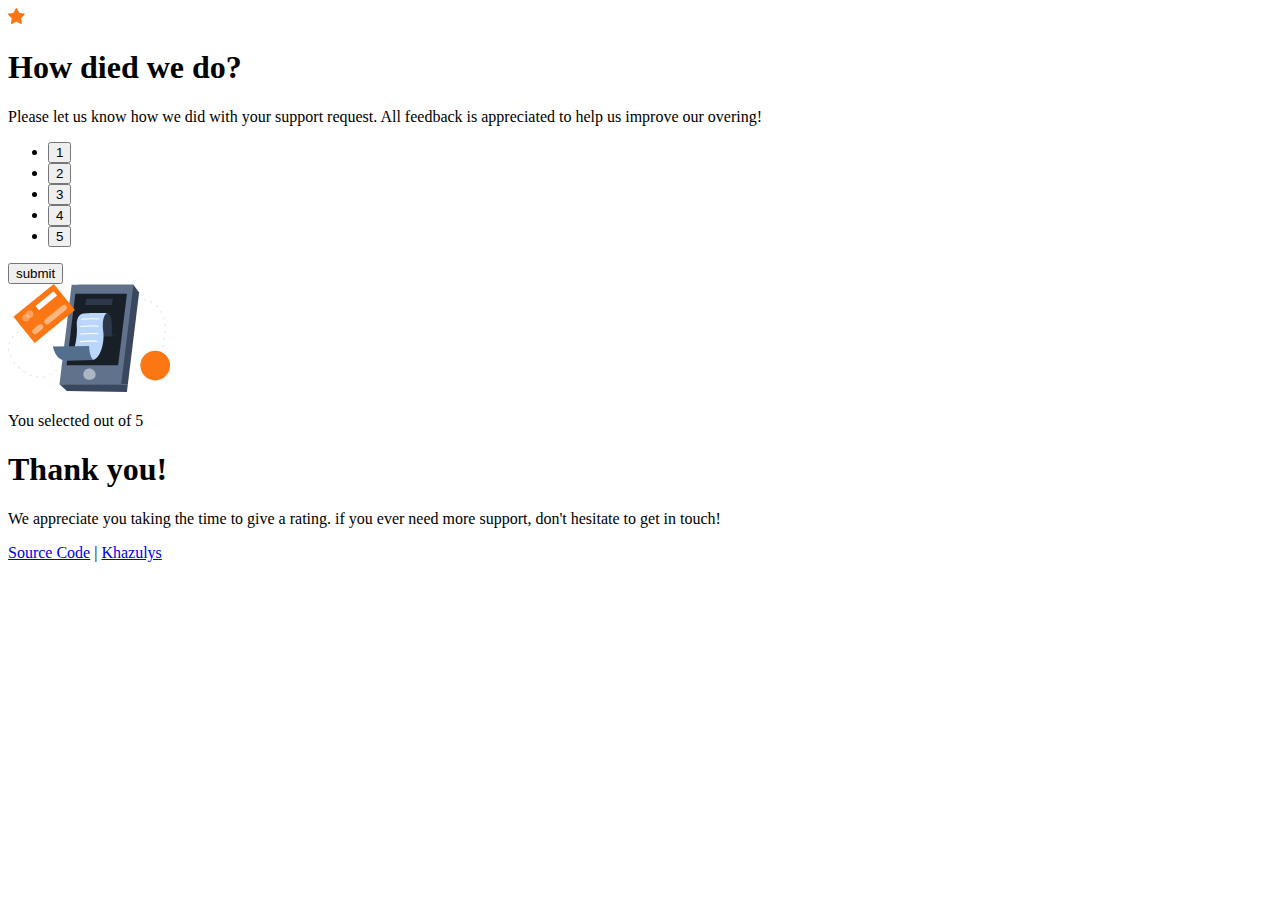
==== interactive-rating-component-main/index.html @ 8812ed2c "interactive rating" ====
<!DOCTYPE html>
<html lang="en">
<head>
  <meta charset="UTF-8">
  <meta name="viewport" content="width=device-width, initial-scale=1.0">
  <meta http-equiv="X-UA-Compatible" content="ie=edge">

  <link rel="stylesheet" href="style.css">
  <title>Interactive Rating</title>
</head>
<body>
  <div class="container">
    <div class="card" id="rating-card">
      <div class="logo">
        <img src="images/icon-star.svg" alt="star">
      </div>
      <h1 class="heading">
        How died we do?
      </h1>
      <p class="sub-heading">
        Please let us know how we did with your support request.
        All feedback is appreciated to help us improve
        our overing!
      </p>
      <div class="rating-buttons">
        <ul>
          <li><button onclick="selectNumber(1)" id="button1">1</button></li>
          <li><button onclick="selectNumber(2)" id="button2">2</button></li>
          <li><button onclick="selectNumber(3)" id="button3">3</button></li>
          <li><button onclick="selectNumber(4)" id="button4">4</button></li>
          <li><button onclick="selectNumber(5)" id="button5">5</button5></li>
        </ul>
      </div>
      <button type="submit" id="btnsubmit" onclick="submitSelection()">submit</button>
    </div>
    <div class="card" id="thanks-card">
      <div class="logo">
        <img src="images/illustration-thank-you.svg" alt="">
      </div>
      <div class="rating-count">
        <p class="count__given">
          You selected <span id="output"></span> out of 5
        </p>
      </div>
      <h1 class="thanks">Thank you!</h1>
      <p class="sub-thanks">
        We appreciate you taking the time to give
        a rating. if you ever need more support,
        don't hesitate to get in touch!
      </p>
    </div>
  </div>

  <footer>
    <p>
      <a href="#">Source Code</a> | <a href="https://khazulys.netlify.app" target="_blank">Khazulys</a>
    </p>
  </footer>
  <script src="script.js"></script>
</body>
</html>
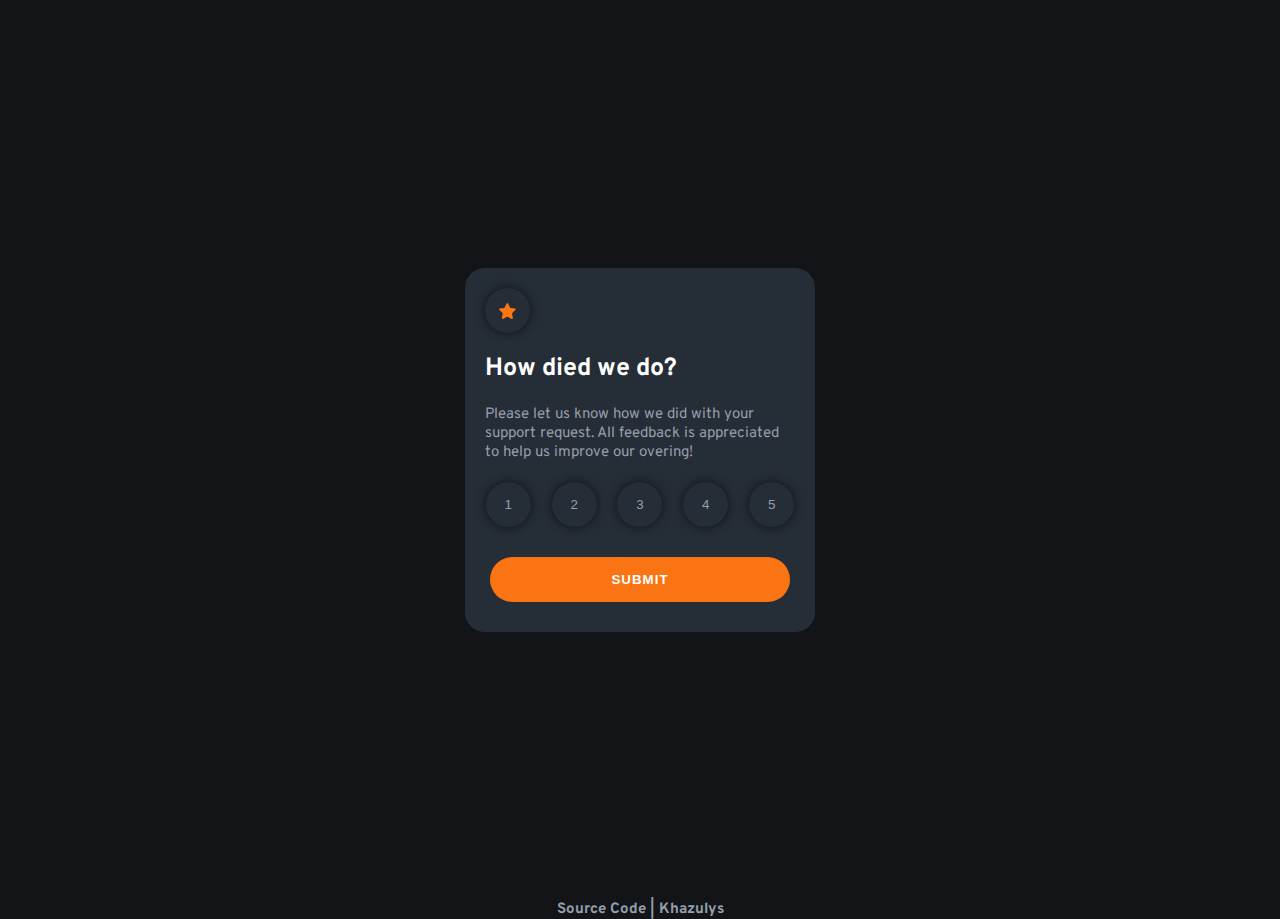
==== commit fbcf37f2: "Update index.html" ====
--- a/interactive-rating-component-main/index.html
+++ b/interactive-rating-component-main/index.html
@@ -5,7 +5,7 @@
   <meta name="viewport" content="width=device-width, initial-scale=1.0">
   <meta http-equiv="X-UA-Compatible" content="ie=edge">
 
-  <link rel="stylesheet" href="style.css">
+  <link rel="stylesheet" href="css/style.css">
   <title>Interactive Rating</title>
 </head>
 <body>
@@ -53,9 +53,9 @@
 
   <footer>
     <p>
-      <a href="#">Source Code</a> | <a href="https://khazulys.netlify.app" target="_blank">Khazulys</a>
+      <a href="https://github.com/khazulys/frontEndmentorChallenges/tree/master/interactive-rating-component-main" target="__blank">Source Code</a> | <a href="https://khazulys.netlify.app" target="__blank">Khazulys</a>
     </p>
   </footer>
-  <script src="script.js"></script>
+  <script src="js/script.js"></script>
 </body>
-</html>+</html>
--- a/interactive-rating-component-main/css/style.css
+++ b/interactive-rating-component-main/css/style.css
@@ -0,0 +1,150 @@
+@import url('https://fonts.googleapis.com/css2?family=Overpass:wght@400;700&display=swap');
+* {
+  margin: 0; /*Set the margin to 0 on each HTML element*/
+  padding: 0; /*Set the padding to 0 on each HTML element*/
+  box-sizing: border-box;
+}
+
+body {
+  background-color: hsl(216, 12%, 8%);
+  font-family: 'Overpass', sans-serif;
+  font-size: 15px;
+}
+
+.container {
+  width: 100%;
+  height: 100vh;
+  display: flex;
+  justify-content: center;
+  align-items: center;
+  flex-direction: column;
+  flex-direction: column;
+}
+
+.card {
+  width: 350px;
+  border-radius: 20px;
+  background-color: hsl(213, 19%, 18%);
+}
+
+.active {
+  background-color: hsl(217, 12%, 63%);
+  color: #fffffe;
+}
+
+#thanks-card {
+  display: none;
+  justify-content: center;
+  flex-direction: column;
+  align-items: center;
+}
+
+#rating-card > .logo {
+  width: 45px;
+  height: 45px;
+  margin: 20px 0 0 20px;
+  border-radius: 50px;
+  background-color: hsl(213, 19%, 18%);
+  display: flex;
+  justify-content: center;
+  align-items: center;
+  box-shadow: 0 0 10px 0 hsl(216, 12%, 8%);
+}
+
+#thanks-card > .logo {
+  margin-top: 30px;
+}
+
+.rating-count {
+  width: 200px;
+  margin-top: 30px;
+  background-color: hsl(213, 19%, 18%);
+  box-shadow: 0 0 20px -3px hsl(216, 12%, 8%);
+  border-radius: 50px;
+}
+
+.star-logo img {
+  display: block;
+  margin: auto;
+}
+
+.card h1 {
+  font-size: 25px;
+  margin: 20px 0 0 20px;
+  color: hsl(0, 0%, 100%);
+  font-weight: 700;
+}
+
+h1.thanks {
+  margin-top: 30px;
+}
+
+.card p.sub-heading {
+  width: 85%;
+  margin: 20px;
+  color: hsl(217, 12%, 63%);
+}
+
+.rating-count p.count__given {
+  padding: 5px;
+  color: hsl(25, 97%, 53%);
+  text-align: center;
+}
+p.sub-thanks {
+  width: 80%;
+  margin: 20px 0 30px 0;
+  color: hsl(217, 12%, 63%);
+  text-align: center;
+}
+
+ul {
+  list-style-type: none;
+  display: flex;
+  justify-content: space-evenly;
+}
+/*li {
+  padding: 0 0 0 30px;
+}*/
+li button {
+  width: 45px;
+  height: 45px;
+  border-radius: 50px;
+  border: none;
+  cursor: pointer;
+  background-color: hsl(213, 19%, 18%);
+  box-shadow: 0 0 10px 0 hsl(216, 12%, 8%);
+  color: hsl(217, 12%, 63%);
+  cursor: pointer;
+}
+
+li button:hover {
+  background-color: hsl(25, 97%, 53%);
+  color: #fffffe;
+}
+
+#btnsubmit {
+  width: 300px;
+  margin: 30px 20px 30px 25px;
+  padding: 15px;
+  border-radius: 80px;
+  border: none;
+  cursor: pointer;
+  font-weight: 700;
+  letter-spacing: 1px;
+  text-transform: uppercase;
+  color: hsl(0, 0%, 100%);
+  background-color: hsl(25, 97%, 53%);
+}
+
+#btnsubmit:hover {
+  background-color: #fffffe;
+  color: hsl(25, 97%, 53%);
+}
+
+footer p, footer a {
+  text-align: center;
+  font-weight: 700;
+  color: hsl(217, 12%, 63%);
+  text-decoration: none;
+}
+
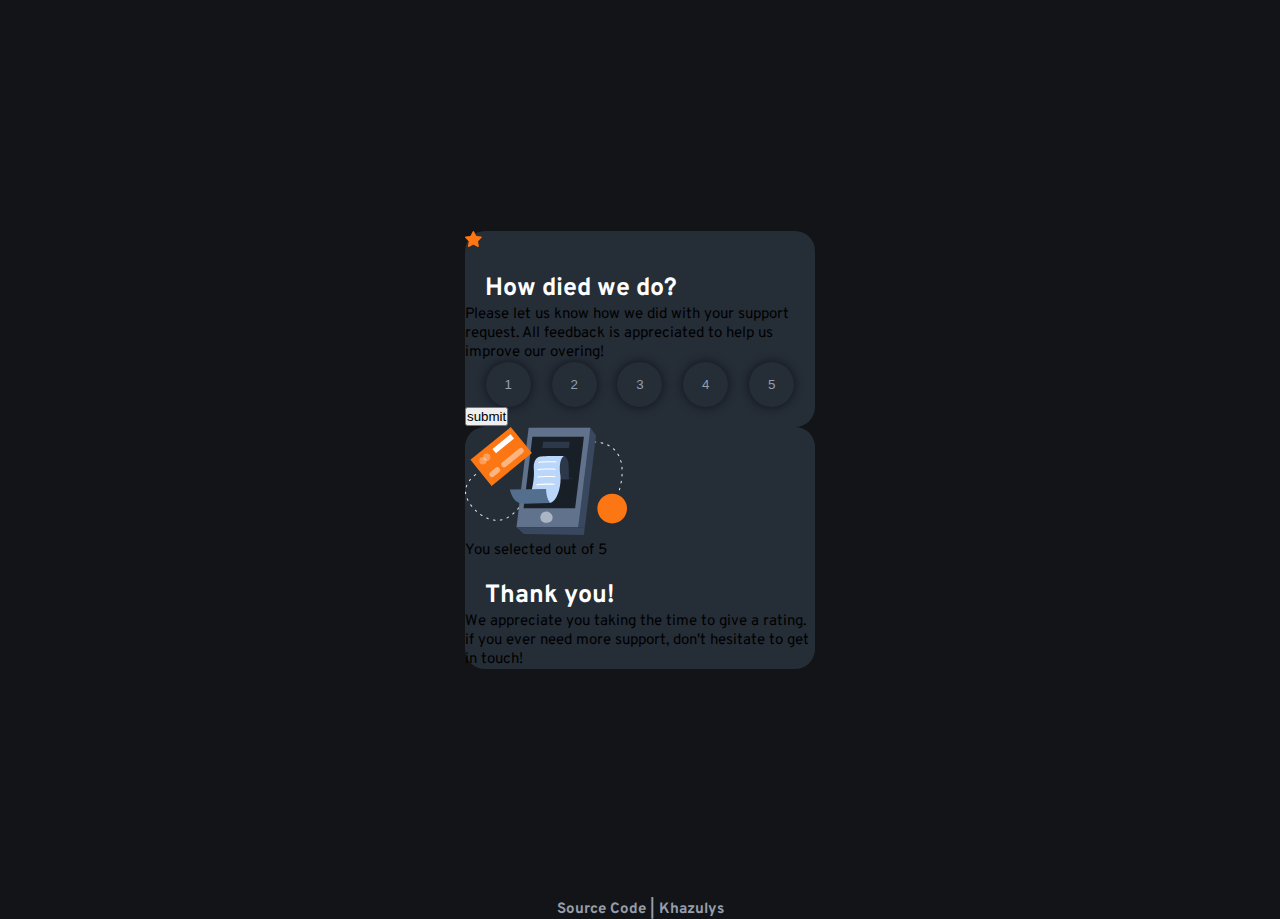
==== commit 7bc10cf8: "update index.html" ====
--- a/interactive-rating-component-main/index.html
+++ b/interactive-rating-component-main/index.html
@@ -4,58 +4,68 @@
   <meta charset="UTF-8">
   <meta name="viewport" content="width=device-width, initial-scale=1.0">
   <meta http-equiv="X-UA-Compatible" content="ie=edge">
-
   <link rel="stylesheet" href="css/style.css">
   <title>Interactive Rating</title>
 </head>
 <body>
-  <div class="container">
-    <div class="card" id="rating-card">
-      <div class="logo">
-        <img src="images/icon-star.svg" alt="star">
+  <main>
+    <div class="container">
+      <!-- Card for rating -->
+      <div class="card" id="card__rating">
+        
+        <div class="logo">
+          <img src="images/icon-star.svg" alt="star">
+        </div>
+        
+        <h1 class="heading__content">How died we do?</h1>
+        <p class="sub__content">
+          Please let us know how we did with your support request.
+          All feedback is appreciated to help us improve
+          our overing!</p>
+          
+        <div class="rating__buttons">
+          <ul>
+            <li><button onclick="selectNumber(1)" id="button1">1</button></li>
+            <li><button onclick="selectNumber(2)" id="button2">2</button></li>
+            <li><button onclick="selectNumber(3)" id="button3">3</button></li>
+            <li><button onclick="selectNumber(4)" id="button4">4</button></li>
+            <li><button onclick="selectNumber(5)" id="button5">5</button5></li>
+          </ul>
+        </div>
+        
+        <button type="submit" id="submit--button" onclick="submitSelection()">submit</button>
       </div>
-      <h1 class="heading">
-        How died we do?
-      </h1>
-      <p class="sub-heading">
-        Please let us know how we did with your support request.
-        All feedback is appreciated to help us improve
-        our overing!
-      </p>
-      <div class="rating-buttons">
-        <ul>
-          <li><button onclick="selectNumber(1)" id="button1">1</button></li>
-          <li><button onclick="selectNumber(2)" id="button2">2</button></li>
-          <li><button onclick="selectNumber(3)" id="button3">3</button></li>
-          <li><button onclick="selectNumber(4)" id="button4">4</button></li>
-          <li><button onclick="selectNumber(5)" id="button5">5</button5></li>
-        </ul>
+      <!-- closing card rating -->
+      
+      <!-- Card for thanks -->
+      <div class="card" id="card__thank--you">
+        <div class="logo">
+          <img src="images/illustration-thank-you.svg" alt="">
+        </div>
+        
+        <div class="rating__count">
+          <p class="count__given">You selected <span id="output"></span> out of 5</p>
+        </div>
+        
+        <h1 class="heading__for--thanks">Thank you!</h1>
+        <p class="thanks__content">
+          We appreciate you taking the time to give
+          a rating. if you ever need more support,
+          don't hesitate to get in touch!</p>
       </div>
-      <button type="submit" id="btnsubmit" onclick="submitSelection()">submit</button>
+      <!-- closing thanks card-->
     </div>
-    <div class="card" id="thanks-card">
-      <div class="logo">
-        <img src="images/illustration-thank-you.svg" alt="">
-      </div>
-      <div class="rating-count">
-        <p class="count__given">
-          You selected <span id="output"></span> out of 5
-        </p>
-      </div>
-      <h1 class="thanks">Thank you!</h1>
-      <p class="sub-thanks">
-        We appreciate you taking the time to give
-        a rating. if you ever need more support,
-        don't hesitate to get in touch!
-      </p>
-    </div>
-  </div>
-
+    <!--closing container-->
+  </main>
+  <!--closing main-->
+  
+  <!---footer-->
   <footer>
     <p>
       <a href="https://github.com/khazulys/frontEndmentorChallenges/tree/master/interactive-rating-component-main" target="__blank">Source Code</a> | <a href="https://khazulys.netlify.app" target="__blank">Khazulys</a>
     </p>
   </footer>
+  <!--closing footer-->
   <script src="js/script.js"></script>
 </body>
 </html>
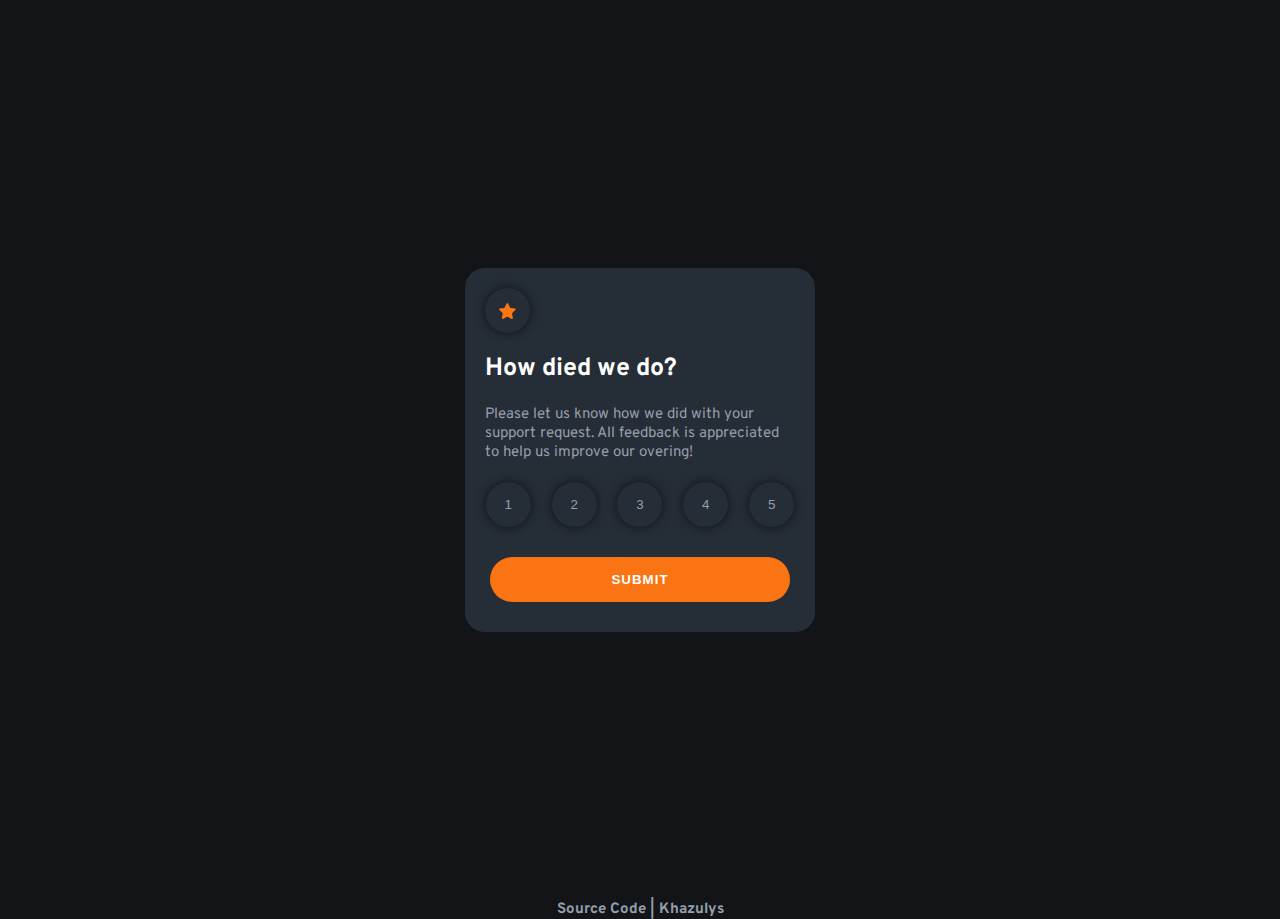
==== commit c0912ff8: "Update index.html" ====
--- a/interactive-rating-component-main/index.html
+++ b/interactive-rating-component-main/index.html
@@ -10,9 +10,8 @@
 <body>
   <main>
     <div class="container">
-      <!-- Card for rating -->
-      <div class="card" id="card__rating">
-        
+      <!--rating card-->
+      <div class="card" id="card__rating">     
         <div class="logo">
           <img src="images/icon-star.svg" alt="star">
         </div>
@@ -21,7 +20,8 @@
         <p class="sub__content">
           Please let us know how we did with your support request.
           All feedback is appreciated to help us improve
-          our overing!</p>
+          our overing!
+        </p>
           
         <div class="rating__buttons">
           <ul>
@@ -35,9 +35,8 @@
         
         <button type="submit" id="submit--button" onclick="submitSelection()">submit</button>
       </div>
-      <!-- closing card rating -->
       
-      <!-- Card for thanks -->
+      <!--thank you card-->
       <div class="card" id="card__thank--you">
         <div class="logo">
           <img src="images/illustration-thank-you.svg" alt="">
@@ -53,19 +52,15 @@
           a rating. if you ever need more support,
           don't hesitate to get in touch!</p>
       </div>
-      <!-- closing thanks card-->
     </div>
-    <!--closing container-->
   </main>
-  <!--closing main-->
   
-  <!---footer-->
   <footer>
     <p>
-      <a href="https://github.com/khazulys/frontEndmentorChallenges/tree/master/interactive-rating-component-main" target="__blank">Source Code</a> | <a href="https://khazulys.netlify.app" target="__blank">Khazulys</a>
+      <a href="https://github.com/khazulys/frontEndmentorChallenges/tree/master/interactive-rating-component-main" target="_blank">Source Code</a> | <a href="https://khazulys.netlify.app" target="_blank">Khazulys</a>
     </p>
   </footer>
-  <!--closing footer-->
+
   <script src="js/script.js"></script>
 </body>
 </html>
--- a/interactive-rating-component-main/css/style.css
+++ b/interactive-rating-component-main/css/style.css
@@ -1,4 +1,5 @@
 @import url('https://fonts.googleapis.com/css2?family=Overpass:wght@400;700&display=swap');
+
 * {
   margin: 0; /*Set the margin to 0 on each HTML element*/
   padding: 0; /*Set the padding to 0 on each HTML element*/
@@ -32,14 +33,14 @@
   color: #fffffe;
 }
 
-#thanks-card {
+#card__thank--you {
   display: none;
   justify-content: center;
   flex-direction: column;
   align-items: center;
 }
 
-#rating-card > .logo {
+#card__rating > .logo {
   width: 45px;
   height: 45px;
   margin: 20px 0 0 20px;
@@ -51,11 +52,11 @@
   box-shadow: 0 0 10px 0 hsl(216, 12%, 8%);
 }
 
-#thanks-card > .logo {
+#card__thank--you > .logo {
   margin-top: 30px;
 }
 
-.rating-count {
+.rating__count {
   width: 200px;
   margin-top: 30px;
   background-color: hsl(213, 19%, 18%);
@@ -63,34 +64,29 @@
   border-radius: 50px;
 }
 
-.star-logo img {
-  display: block;
-  margin: auto;
-}
-
-.card h1 {
+h1.heading__content {
   font-size: 25px;
   margin: 20px 0 0 20px;
   color: hsl(0, 0%, 100%);
   font-weight: 700;
 }
 
-h1.thanks {
+h1.heading__for--thanks {
   margin-top: 30px;
 }
 
-.card p.sub-heading {
+p.sub__content {
   width: 85%;
   margin: 20px;
   color: hsl(217, 12%, 63%);
 }
 
-.rating-count p.count__given {
+p.count__given {
   padding: 5px;
   color: hsl(25, 97%, 53%);
   text-align: center;
 }
-p.sub-thanks {
+p.thanks__content {
   width: 80%;
   margin: 20px 0 30px 0;
   color: hsl(217, 12%, 63%);
@@ -102,9 +98,7 @@
   display: flex;
   justify-content: space-evenly;
 }
-/*li {
-  padding: 0 0 0 30px;
-}*/
+
 li button {
   width: 45px;
   height: 45px;
@@ -122,7 +116,7 @@
   color: #fffffe;
 }
 
-#btnsubmit {
+#submit--button {
   width: 300px;
   margin: 30px 20px 30px 25px;
   padding: 15px;
@@ -136,7 +130,7 @@
   background-color: hsl(25, 97%, 53%);
 }
 
-#btnsubmit:hover {
+#submit--button:hover {
   background-color: #fffffe;
   color: hsl(25, 97%, 53%);
 }
